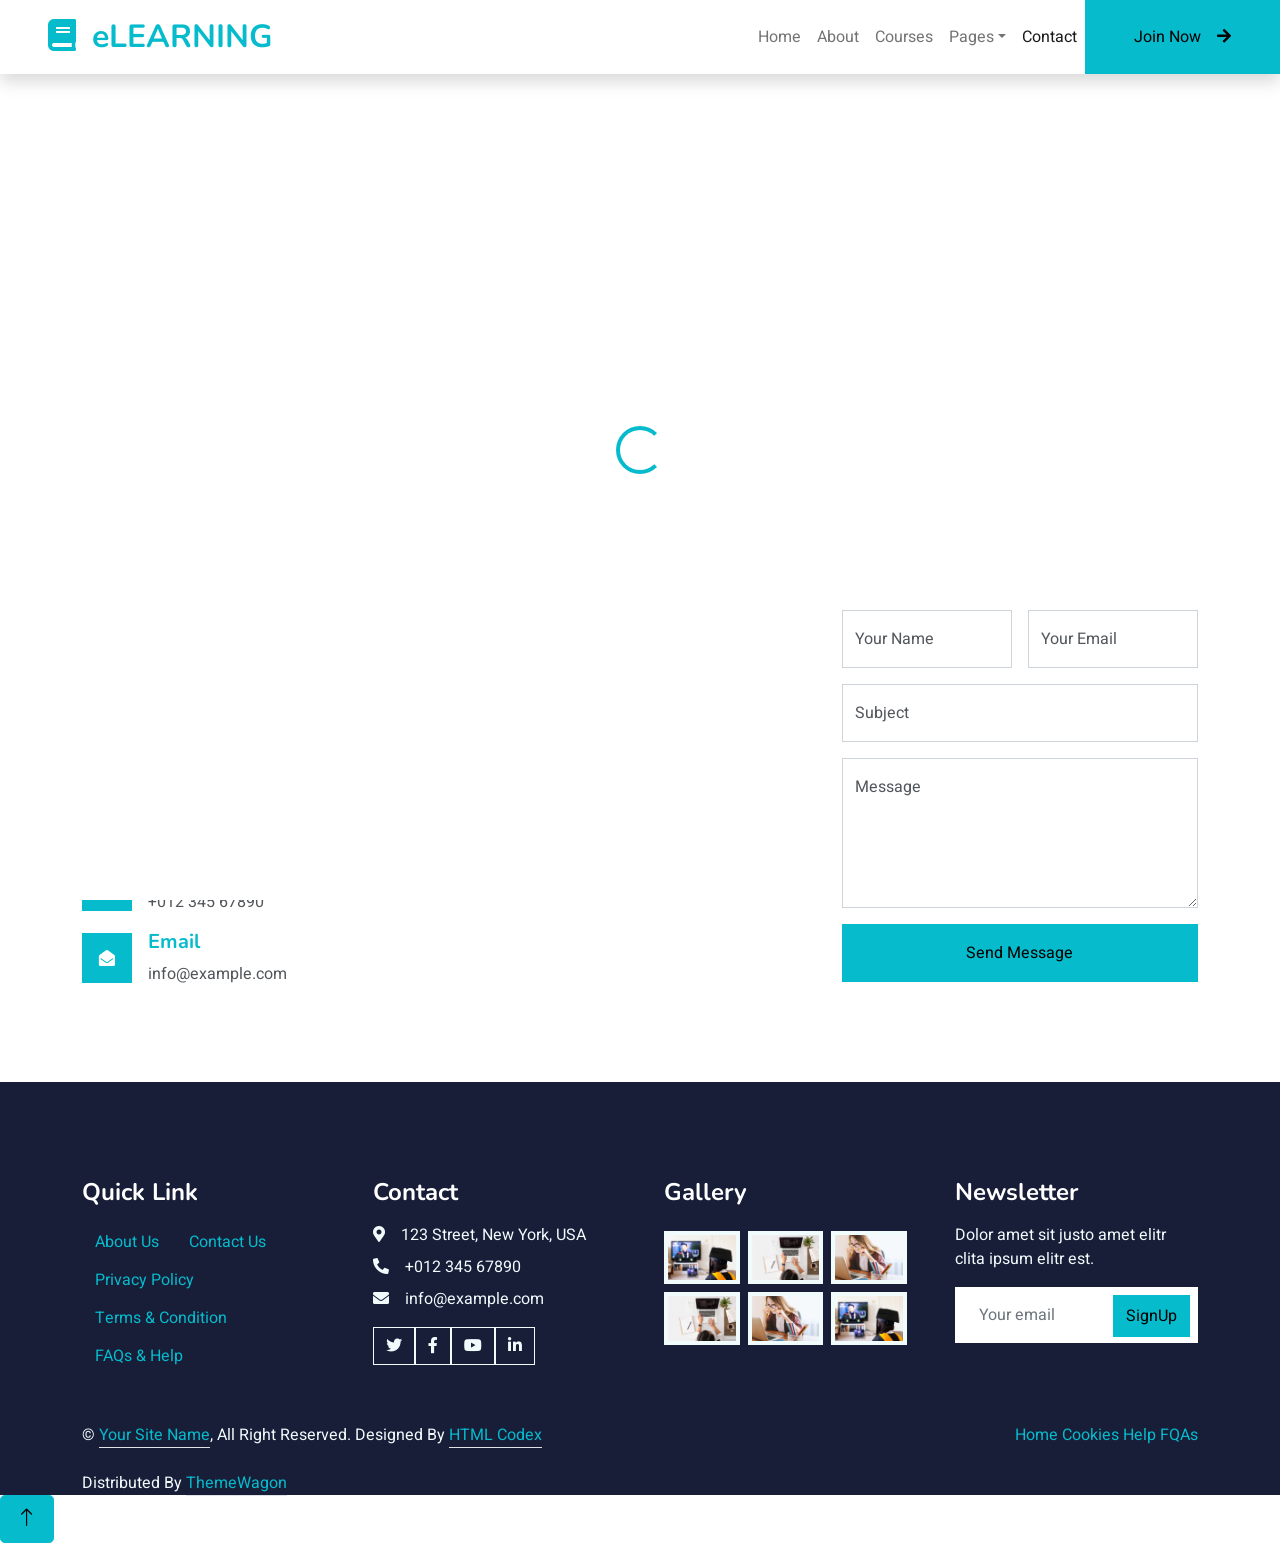
==== contact.html @ b1c094da "Initial project upload" ====
<!DOCTYPE html>
<html lang="en">

<head>
    <meta charset="utf-8">
    <title>eLEARNING - eLearning HTML Template</title>
    <meta content="width=device-width, initial-scale=1.0" name="viewport">
    <meta content="" name="keywords">
    <meta content="" name="description">

    <!-- Favicon -->
    <link href="img/favicon.ico" rel="icon">

    <!-- Google Web Fonts -->
    <link rel="preconnect" href="https://fonts.googleapis.com">
    <link rel="preconnect" href="https://fonts.gstatic.com" crossorigin>
    <link href="https://fonts.googleapis.com/css2?family=Heebo:wght@400;500;600&family=Nunito:wght@600;700;800&display=swap" rel="stylesheet">

    <!-- Icon Font Stylesheet -->
    <link href="https://cdnjs.cloudflare.com/ajax/libs/font-awesome/5.10.0/css/all.min.css" rel="stylesheet">
    <link href="https://cdn.jsdelivr.net/npm/bootstrap-icons@1.4.1/font/bootstrap-icons.css" rel="stylesheet">

    <!-- Libraries Stylesheet -->
    <link href="lib/animate/animate.min.css" rel="stylesheet">
    <link href="lib/owlcarousel/assets/owl.carousel.min.css" rel="stylesheet">

    <!-- Customized Bootstrap Stylesheet -->
    <link href="css/bootstrap.min.css" rel="stylesheet">

    <!-- Template Stylesheet -->
    <link href="css/style.css" rel="stylesheet">
</head>

<body>
    <!-- Spinner Start -->
    <div id="spinner" class="show bg-white position-fixed translate-middle w-100 vh-100 top-50 start-50 d-flex align-items-center justify-content-center">
        <div class="spinner-border text-primary" style="width: 3rem; height: 3rem;" role="status">
            <span class="sr-only">Loading...</span>
        </div>
    </div>
    <!-- Spinner End -->


    <!-- Navbar Start -->
    <nav class="navbar navbar-expand-lg bg-white navbar-light shadow sticky-top p-0">
        <a href="index.html" class="navbar-brand d-flex align-items-center px-4 px-lg-5">
            <h2 class="m-0 text-primary"><i class="fa fa-book me-3"></i>eLEARNING</h2>
        </a>
        <button type="button" class="navbar-toggler me-4" data-bs-toggle="collapse" data-bs-target="#navbarCollapse">
            <span class="navbar-toggler-icon"></span>
        </button>
        <div class="collapse navbar-collapse" id="navbarCollapse">
            <div class="navbar-nav ms-auto p-4 p-lg-0">
                <a href="index.html" class="nav-item nav-link">Home</a>
                <a href="about.html" class="nav-item nav-link">About</a>
                <a href="courses.html" class="nav-item nav-link">Courses</a>
                <div class="nav-item dropdown">
                    <a href="#" class="nav-link dropdown-toggle" data-bs-toggle="dropdown">Pages</a>
                    <div class="dropdown-menu fade-down m-0">
                        <a href="team.html" class="dropdown-item">Our Team</a>
                        <a href="testimonial.html" class="dropdown-item">Testimonial</a>
                        <a href="404.html" class="dropdown-item">404 Page</a>
                    </div>
                </div>
                <a href="contact.html" class="nav-item nav-link active">Contact</a>
            </div>
            <a href="" class="btn btn-primary py-4 px-lg-5 d-none d-lg-block">Join Now<i class="fa fa-arrow-right ms-3"></i></a>
        </div>
    </nav>
    <!-- Navbar End -->


    <!-- Header Start -->
    <div class="container-fluid bg-primary py-5 mb-5 page-header">
        <div class="container py-5">
            <div class="row justify-content-center">
                <div class="col-lg-10 text-center">
                    <h1 class="display-3 text-white animated slideInDown">Contact</h1>
                    <nav aria-label="breadcrumb">
                        <ol class="breadcrumb justify-content-center">
                            <li class="breadcrumb-item"><a class="text-white" href="#">Home</a></li>
                            <li class="breadcrumb-item"><a class="text-white" href="#">Pages</a></li>
                            <li class="breadcrumb-item text-white active" aria-current="page">Contact</li>
                        </ol>
                    </nav>
                </div>
            </div>
        </div>
    </div>
    <!-- Header End -->


    <!-- Contact Start -->
    <div class="container-xxl py-5">
        <div class="container">
            <div class="text-center wow fadeInUp" data-wow-delay="0.1s">
                <h6 class="section-title bg-white text-center text-primary px-3">Contact Us</h6>
                <h1 class="mb-5">Contact For Any Query</h1>
            </div>
            <div class="row g-4">
                <div class="col-lg-4 col-md-6 wow fadeInUp" data-wow-delay="0.1s">
                    <h5>Get In Touch</h5>
                    <p class="mb-4">The contact form is currently inactive. Get a functional and working contact form with Ajax & PHP in a few minutes. Just copy and paste the files, add a little code and you're done. <a href="https://htmlcodex.com/contact-form">Download Now</a>.</p>
                    <div class="d-flex align-items-center mb-3">
                        <div class="d-flex align-items-center justify-content-center flex-shrink-0 bg-primary" style="width: 50px; height: 50px;">
                            <i class="fa fa-map-marker-alt text-white"></i>
                        </div>
                        <div class="ms-3">
                            <h5 class="text-primary">Office</h5>
                            <p class="mb-0">123 Street, New York, USA</p>
                        </div>
                    </div>
                    <div class="d-flex align-items-center mb-3">
                        <div class="d-flex align-items-center justify-content-center flex-shrink-0 bg-primary" style="width: 50px; height: 50px;">
                            <i class="fa fa-phone-alt text-white"></i>
                        </div>
                        <div class="ms-3">
                            <h5 class="text-primary">Mobile</h5>
                            <p class="mb-0">+012 345 67890</p>
                        </div>
                    </div>
                    <div class="d-flex align-items-center">
                        <div class="d-flex align-items-center justify-content-center flex-shrink-0 bg-primary" style="width: 50px; height: 50px;">
                            <i class="fa fa-envelope-open text-white"></i>
                        </div>
                        <div class="ms-3">
                            <h5 class="text-primary">Email</h5>
                            <p class="mb-0">info@example.com</p>
                        </div>
                    </div>
                </div>
                <div class="col-lg-4 col-md-6 wow fadeInUp" data-wow-delay="0.3s">
                    <iframe class="position-relative rounded w-100 h-100"
                        src="https://www.google.com/maps/embed?pb=!1m18!1m12!1m3!1d3001156.4288297426!2d-78.01371936852176!3d42.72876761954724!2m3!1f0!2f0!3f0!3m2!1i1024!2i768!4f13.1!3m3!1m2!1s0x4ccc4bf0f123a5a9%3A0xddcfc6c1de189567!2sNew%20York%2C%20USA!5e0!3m2!1sen!2sbd!4v1603794290143!5m2!1sen!2sbd"
                        frameborder="0" style="min-height: 300px; border:0;" allowfullscreen="" aria-hidden="false"
                        tabindex="0"></iframe>
                </div>
                <div class="col-lg-4 col-md-12 wow fadeInUp" data-wow-delay="0.5s">
                    <form>
                        <div class="row g-3">
                            <div class="col-md-6">
                                <div class="form-floating">
                                    <input type="text" class="form-control" id="name" placeholder="Your Name">
                                    <label for="name">Your Name</label>
                                </div>
                            </div>
                            <div class="col-md-6">
                                <div class="form-floating">
                                    <input type="email" class="form-control" id="email" placeholder="Your Email">
                                    <label for="email">Your Email</label>
                                </div>
                            </div>
                            <div class="col-12">
                                <div class="form-floating">
                                    <input type="text" class="form-control" id="subject" placeholder="Subject">
                                    <label for="subject">Subject</label>
                                </div>
                            </div>
                            <div class="col-12">
                                <div class="form-floating">
                                    <textarea class="form-control" placeholder="Leave a message here" id="message" style="height: 150px"></textarea>
                                    <label for="message">Message</label>
                                </div>
                            </div>
                            <div class="col-12">
                                <button class="btn btn-primary w-100 py-3" type="submit">Send Message</button>
                            </div>
                        </div>
                    </form>
                </div>
            </div>
        </div>
    </div>
    <!-- Contact End -->


    <!-- Footer Start -->
    <div class="container-fluid bg-dark text-light footer pt-5 mt-5 wow fadeIn" data-wow-delay="0.1s">
        <div class="container py-5">
            <div class="row g-5">
                <div class="col-lg-3 col-md-6">
                    <h4 class="text-white mb-3">Quick Link</h4>
                    <a class="btn btn-link" href="">About Us</a>
                    <a class="btn btn-link" href="">Contact Us</a>
                    <a class="btn btn-link" href="">Privacy Policy</a>
                    <a class="btn btn-link" href="">Terms & Condition</a>
                    <a class="btn btn-link" href="">FAQs & Help</a>
                </div>
                <div class="col-lg-3 col-md-6">
                    <h4 class="text-white mb-3">Contact</h4>
                    <p class="mb-2"><i class="fa fa-map-marker-alt me-3"></i>123 Street, New York, USA</p>
                    <p class="mb-2"><i class="fa fa-phone-alt me-3"></i>+012 345 67890</p>
                    <p class="mb-2"><i class="fa fa-envelope me-3"></i>info@example.com</p>
                    <div class="d-flex pt-2">
                        <a class="btn btn-outline-light btn-social" href=""><i class="fab fa-twitter"></i></a>
                        <a class="btn btn-outline-light btn-social" href=""><i class="fab fa-facebook-f"></i></a>
                        <a class="btn btn-outline-light btn-social" href=""><i class="fab fa-youtube"></i></a>
                        <a class="btn btn-outline-light btn-social" href=""><i class="fab fa-linkedin-in"></i></a>
                    </div>
                </div>
                <div class="col-lg-3 col-md-6">
                    <h4 class="text-white mb-3">Gallery</h4>
                    <div class="row g-2 pt-2">
                        <div class="col-4">
                            <img class="img-fluid bg-light p-1" src="img/course-1.jpg" alt="">
                        </div>
                        <div class="col-4">
                            <img class="img-fluid bg-light p-1" src="img/course-2.jpg" alt="">
                        </div>
                        <div class="col-4">
                            <img class="img-fluid bg-light p-1" src="img/course-3.jpg" alt="">
                        </div>
                        <div class="col-4">
                            <img class="img-fluid bg-light p-1" src="img/course-2.jpg" alt="">
                        </div>
                        <div class="col-4">
                            <img class="img-fluid bg-light p-1" src="img/course-3.jpg" alt="">
                        </div>
                        <div class="col-4">
                            <img class="img-fluid bg-light p-1" src="img/course-1.jpg" alt="">
                        </div>
                    </div>
                </div>
                <div class="col-lg-3 col-md-6">
                    <h4 class="text-white mb-3">Newsletter</h4>
                    <p>Dolor amet sit justo amet elitr clita ipsum elitr est.</p>
                    <div class="position-relative mx-auto" style="max-width: 400px;">
                        <input class="form-control border-0 w-100 py-3 ps-4 pe-5" type="text" placeholder="Your email">
                        <button type="button" class="btn btn-primary py-2 position-absolute top-0 end-0 mt-2 me-2">SignUp</button>
                    </div>
                </div>
            </div>
        </div>
        <div class="container">
            <div class="copyright">
                <div class="row">
                    <div class="col-md-6 text-center text-md-start mb-3 mb-md-0">
                        &copy; <a class="border-bottom" href="#">Your Site Name</a>, All Right Reserved.

                        <!--/*** This template is free as long as you keep the footer author’s credit link/attribution link/backlink. If you'd like to use the template without the footer author’s credit link/attribution link/backlink, you can purchase the Credit Removal License from "https://htmlcodex.com/credit-removal". Thank you for your support. ***/-->
                        Designed By <a class="border-bottom" href="https://htmlcodex.com">HTML Codex</a><br><br>
                        Distributed By <a class="border-bottom" href="https://themewagon.com">ThemeWagon</a>
                    </div>
                    <div class="col-md-6 text-center text-md-end">
                        <div class="footer-menu">
                            <a href="">Home</a>
                            <a href="">Cookies</a>
                            <a href="">Help</a>
                            <a href="">FQAs</a>
                        </div>
                    </div>
                </div>
            </div>
        </div>
    </div>
    <!-- Footer End -->


    <!-- Back to Top -->
    <a href="#" class="btn btn-lg btn-primary btn-lg-square back-to-top"><i class="bi bi-arrow-up"></i></a>


    <!-- JavaScript Libraries -->
    <script src="https://code.jquery.com/jquery-3.4.1.min.js"></script>
    <script src="https://cdn.jsdelivr.net/npm/bootstrap@5.0.0/dist/js/bootstrap.bundle.min.js"></script>
    <script src="lib/wow/wow.min.js"></script>
    <script src="lib/easing/easing.min.js"></script>
    <script src="lib/waypoints/waypoints.min.js"></script>
    <script src="lib/owlcarousel/owl.carousel.min.js"></script>

    <!-- Template Javascript -->
    <script src="js/main.js"></script>
</body>

</html>
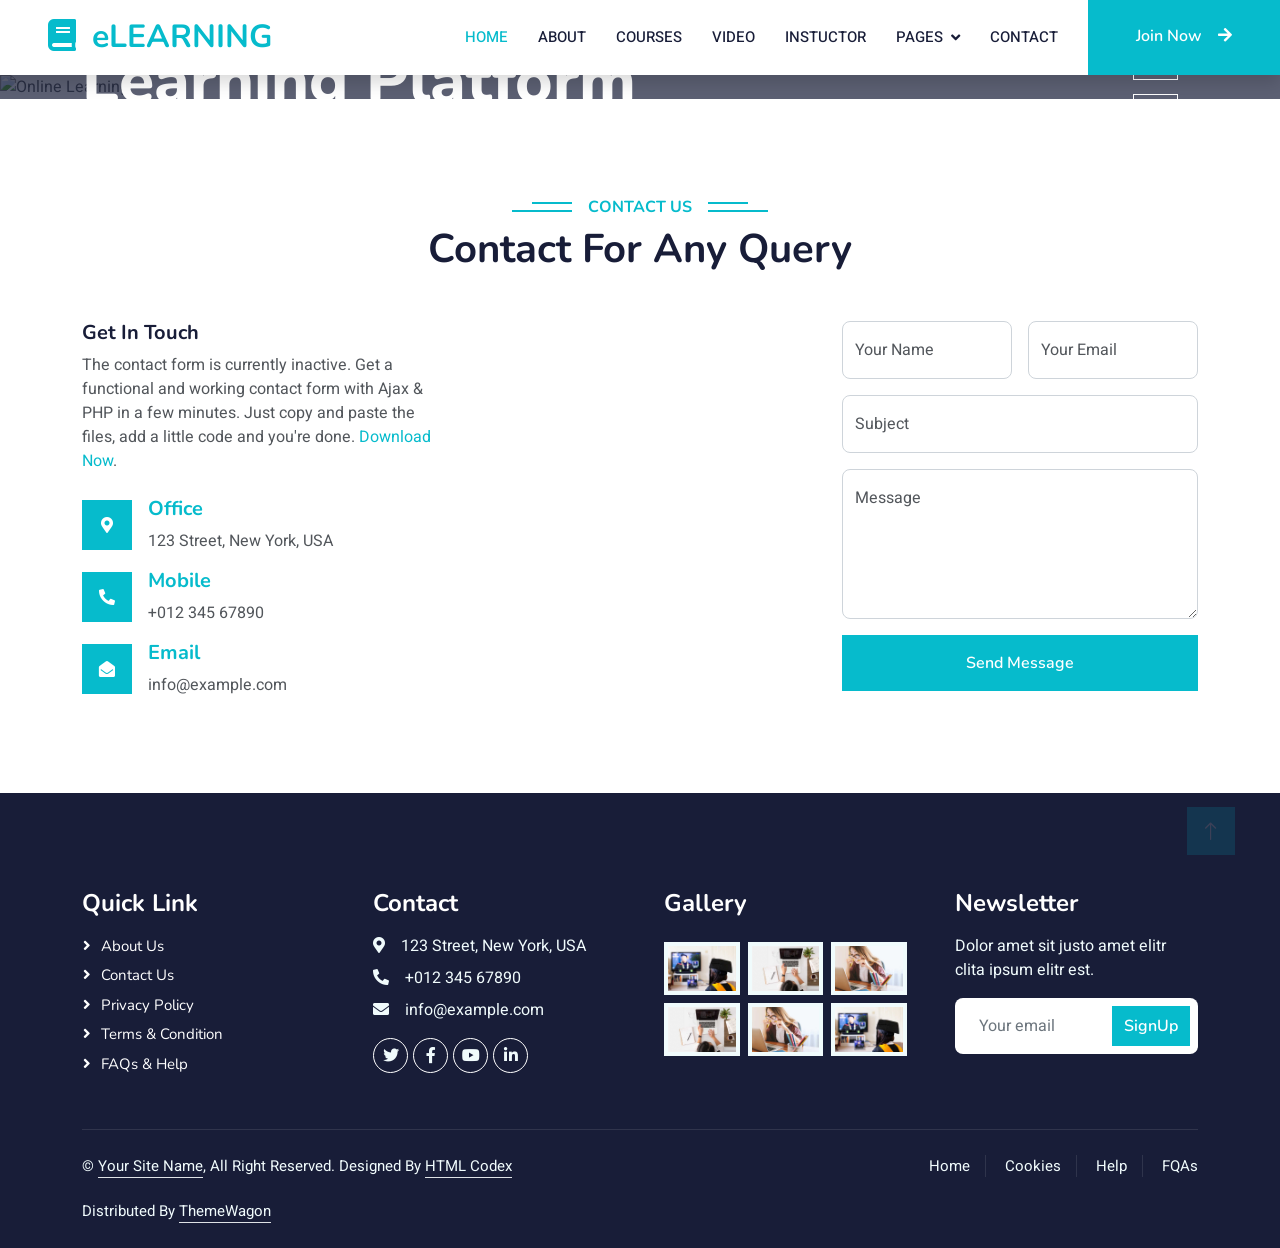
==== commit 188f567c: "Updated files" ====
--- a/contact.html
+++ b/contact.html
@@ -51,43 +51,114 @@
         </button>
         <div class="collapse navbar-collapse" id="navbarCollapse">
             <div class="navbar-nav ms-auto p-4 p-lg-0">
-                <a href="index.html" class="nav-item nav-link">Home</a>
-                <a href="about.html" class="nav-item nav-link">About</a>
+                <a href="index.html" class="nav-item nav-link active">Home</a>
+                <a href="#about" class="nav-item nav-link">About</a>
                 <a href="courses.html" class="nav-item nav-link">Courses</a>
+                <a href="#video" class="nav-item nav-link">Video</a>
+                <a href="#instructor" class="nav-item nav-link">Instuctor</a>
                 <div class="nav-item dropdown">
                     <a href="#" class="nav-link dropdown-toggle" data-bs-toggle="dropdown">Pages</a>
                     <div class="dropdown-menu fade-down m-0">
                         <a href="team.html" class="dropdown-item">Our Team</a>
                         <a href="testimonial.html" class="dropdown-item">Testimonial</a>
-                        <a href="404.html" class="dropdown-item">404 Page</a>
-                    </div>
-                </div>
-                <a href="contact.html" class="nav-item nav-link active">Contact</a>
-            </div>
-            <a href="" class="btn btn-primary py-4 px-lg-5 d-none d-lg-block">Join Now<i class="fa fa-arrow-right ms-3"></i></a>
+                        
+                    </div>
+                </div>
+                <a href="contact.html" class="nav-item nav-link">Contact</a>
+            </div>
+            <a href="join.html" class="btn btn-primary py-4 px-lg-5 d-none d-lg-block">Join Now<i class="fa fa-arrow-right ms-3"></i></a>
         </div>
     </nav>
     <!-- Navbar End -->
 
-
-    <!-- Header Start -->
-    <div class="container-fluid bg-primary py-5 mb-5 page-header">
-        <div class="container py-5">
-            <div class="row justify-content-center">
-                <div class="col-lg-10 text-center">
-                    <h1 class="display-3 text-white animated slideInDown">Contact</h1>
-                    <nav aria-label="breadcrumb">
-                        <ol class="breadcrumb justify-content-center">
-                            <li class="breadcrumb-item"><a class="text-white" href="#">Home</a></li>
-                            <li class="breadcrumb-item"><a class="text-white" href="#">Pages</a></li>
-                            <li class="breadcrumb-item text-white active" aria-current="page">Contact</li>
-                        </ol>
-                    </nav>
-                </div>
-            </div>
-        </div>
+<!-- Carousel Start -->
+<div class="container-fluid p-0 mb-5">
+    <div class="owl-carousel header-carousel position-relative">
+
+        <!-- Slide 1 -->
+        <div class="owl-carousel-item position-relative">
+            <img class="img-fluid" 
+                 src="https://images.unsplash.com/photo-1524178232363-1fb2b075b655?auto=format&fit=crop&w=1600&q=80"
+                 alt="Online Learning">
+
+            <div class="position-absolute top-0 start-0 w-100 h-100 d-flex align-items-center"
+                 style="background: rgba(24, 29, 56, .7);">
+
+                <div class="container">
+                    <div class="row justify-content-start">
+                        <div class="col-sm-10 col-lg-8">
+
+                            <h5 class="text-primary text-uppercase mb-3 animated slideInDown">
+                                Best Online Courses
+                            </h5>
+
+                            <h1 class="display-3 text-white animated slideInDown">
+                                The Best Online Learning Platform
+                            </h1>
+
+                            <p class="fs-5 text-white mb-4 pb-2">
+                                Learn anytime, anywhere with expert-led online courses and real-world projects.
+                            </p>
+
+                            <a href="" class="btn btn-primary py-md-3 px-md-5 me-3 animated slideInLeft">
+                                Read More
+                            </a>
+
+                            <a href="join.html" class="btn btn-light py-md-3 px-md-5 animated slideInRight">
+                                Join Now
+                            </a>
+
+                        </div>
+                    </div>
+                </div>
+
+            </div>
+        </div>
+
+        <!-- Slide 2 -->
+        <div class="owl-carousel-item position-relative">
+            <img class="img-fluid"
+                 src="https://images.unsplash.com/photo-1516321318423-f06f85e504b3?auto=format&fit=crop&w=1600&q=80"
+                 alt="Study Online">
+
+            <div class="position-absolute top-0 start-0 w-100 h-100 d-flex align-items-center"
+                 style="background: rgba(24, 29, 56, .7);">
+
+                <div class="container">
+                    <div class="row justify-content-start">
+                        <div class="col-sm-10 col-lg-8">
+
+                            <h5 class="text-primary text-uppercase mb-3 animated slideInDown">
+                                Best Online Courses
+                            </h5>
+
+                            <h1 class="display-3 text-white animated slideInDown">
+                                Get Educated Online From Your Home
+                            </h1>
+
+                            <p class="fs-5 text-white mb-4 pb-2">
+                                Upgrade your skills with flexible learning and industry-recognized certificates.
+                            </p>
+
+                            <a href="" class="btn btn-primary py-md-3 px-md-5 me-3 animated slideInLeft">
+                                Read More
+                            </a>
+
+                            <a href="" class="btn btn-light py-md-3 px-md-5 animated slideInRight">
+                                Join Now
+                            </a>
+
+                        </div>
+                    </div>
+                </div>
+
+            </div>
+        </div>
+
     </div>
-    <!-- Header End -->
+</div>
+<!-- Carousel End -->
+
 
 
     <!-- Contact Start -->
--- a/css/style.css
+++ b/css/style.css
@@ -0,0 +1,571 @@
+/********** Template CSS **********/
+:root {
+    --primary: #06BBCC;
+    --light: #F0FBFC;
+    --dark: #181d38;
+}
+
+.fw-medium {
+    font-weight: 600 !important;
+}
+
+.fw-semi-bold {
+    font-weight: 700 !important;
+}
+
+.back-to-top {
+    position: fixed;
+    display: none;
+    right: 45px;
+    bottom: 45px;
+    z-index: 99;
+}
+
+
+/*** Spinner ***/
+#spinner {
+    opacity: 0;
+    visibility: hidden;
+    transition: opacity .5s ease-out, visibility 0s linear .5s;
+    z-index: 99999;
+}
+
+#spinner.show {
+    transition: opacity .5s ease-out, visibility 0s linear 0s;
+    visibility: visible;
+    opacity: 1;
+}
+
+
+/*** Button ***/
+.btn {
+    font-family: 'Nunito', sans-serif;
+    font-weight: 600;
+    transition: .5s;
+}
+
+.btn.btn-primary,
+.btn.btn-secondary {
+    color: #FFFFFF;
+}
+
+.btn-square {
+    width: 38px;
+    height: 38px;
+}
+
+.btn-sm-square {
+    width: 32px;
+    height: 32px;
+}
+
+.btn-lg-square {
+    width: 48px;
+    height: 48px;
+}
+
+.btn-square,
+.btn-sm-square,
+.btn-lg-square {
+    padding: 0;
+    display: flex;
+    align-items: center;
+    justify-content: center;
+    font-weight: normal;
+    border-radius: 0px;
+}
+
+
+/*** Navbar ***/
+.navbar .dropdown-toggle::after {
+    border: none;
+    content: "\f107";
+    font-family: "Font Awesome 5 Free";
+    font-weight: 900;
+    vertical-align: middle;
+    margin-left: 8px;
+}
+
+.navbar-light .navbar-nav .nav-link {
+    margin-right: 30px;
+    padding: 25px 0;
+    color: #FFFFFF;
+    font-size: 15px;
+    text-transform: uppercase;
+    outline: none;
+}
+
+.navbar-light .navbar-nav .nav-link:hover,
+.navbar-light .navbar-nav .nav-link.active {
+    color: var(--primary);
+}
+
+@media (max-width: 991.98px) {
+    .navbar-light .navbar-nav .nav-link  {
+        margin-right: 0;
+        padding: 10px 0;
+    }
+
+    .navbar-light .navbar-nav {
+        border-top: 1px solid #EEEEEE;
+    }
+}
+
+.navbar-light .navbar-brand,
+.navbar-light a.btn {
+    height: 75px;
+}
+
+.navbar-light .navbar-nav .nav-link {
+    color: var(--dark);
+    font-weight: 500;
+}
+
+.navbar-light.sticky-top {
+    top: -100px;
+    transition: .5s;
+}
+
+@media (min-width: 992px) {
+    .navbar .nav-item .dropdown-menu {
+        display: block;
+        margin-top: 0;
+        opacity: 0;
+        visibility: hidden;
+        transition: .5s;
+    }
+
+    .navbar .dropdown-menu.fade-down {
+        top: 100%;
+        transform: rotateX(-75deg);
+        transform-origin: 0% 0%;
+    }
+
+    .navbar .nav-item:hover .dropdown-menu {
+        top: 100%;
+        transform: rotateX(0deg);
+        visibility: visible;
+        transition: .5s;
+        opacity: 1;
+    }
+}
+
+
+/*** Header carousel ***/
+@media (max-width: 768px) {
+    .header-carousel .owl-carousel-item {
+        position: relative;
+        min-height: 500px;
+    }
+    
+    .header-carousel .owl-carousel-item img {
+        position: absolute;
+        width: 100%;
+        height: 100%;
+        object-fit: cover;
+    }
+}
+
+.header-carousel .owl-nav {
+    position: absolute;
+    top: 50%;
+    right: 8%;
+    transform: translateY(-50%);
+    display: flex;
+    flex-direction: column;
+}
+
+.header-carousel .owl-nav .owl-prev,
+.header-carousel .owl-nav .owl-next {
+    margin: 7px 0;
+    width: 45px;
+    height: 45px;
+    display: flex;
+    align-items: center;
+    justify-content: center;
+    color: #FFFFFF;
+    background: transparent;
+    border: 1px solid #FFFFFF;
+    font-size: 22px;
+    transition: .5s;
+}
+
+.header-carousel .owl-nav .owl-prev:hover,
+.header-carousel .owl-nav .owl-next:hover {
+    background: var(--primary);
+    border-color: var(--primary);
+}
+
+.page-header {
+    background: linear-gradient(rgba(24, 29, 56, .7), rgba(24, 29, 56, .7)), url(../img/carousel-1.jpg);
+    background-position: center center;
+    background-repeat: no-repeat;
+    background-size: cover;
+}
+
+.page-header-inner {
+    background: rgba(15, 23, 43, .7);
+}
+
+.breadcrumb-item + .breadcrumb-item::before {
+    color: var(--light);
+}
+
+
+/*** Section Title ***/
+.section-title {
+    position: relative;
+    display: inline-block;
+    text-transform: uppercase;
+}
+
+.section-title::before {
+    position: absolute;
+    content: "";
+    width: calc(100% + 80px);
+    height: 2px;
+    top: 4px;
+    left: -40px;
+    background: var(--primary);
+    z-index: -1;
+}
+
+.section-title::after {
+    position: absolute;
+    content: "";
+    width: calc(100% + 120px);
+    height: 2px;
+    bottom: 5px;
+    left: -60px;
+    background: var(--primary);
+    z-index: -1;
+}
+
+.section-title.text-start::before {
+    width: calc(100% + 40px);
+    left: 0;
+}
+
+.section-title.text-start::after {
+    width: calc(100% + 60px);
+    left: 0;
+}
+
+
+/*** Service ***/
+.service-item {
+    background: var(--light);
+    transition: .5s;
+}
+
+.service-item:hover {
+    margin-top: -10px;
+    background: var(--primary);
+}
+
+.service-item * {
+    transition: .5s;
+}
+
+.service-item:hover * {
+    color: var(--light) !important;
+}
+
+
+/*** Categories & Courses ***/
+.category img,
+.course-item img {
+    transition: .5s;
+}
+
+.category a:hover img,
+.course-item:hover img {
+    transform: scale(1.1);
+}
+
+
+/*** Team ***/
+.team-item img {
+    transition: .5s;
+}
+
+.team-item:hover img {
+    transform: scale(1.1);
+}
+
+
+/*** Testimonial ***/
+.testimonial-carousel::before {
+    position: absolute;
+    content: "";
+    top: 0;
+    left: 0;
+    height: 100%;
+    width: 0;
+    background: linear-gradient(to right, rgba(255, 255, 255, 1) 0%, rgba(255, 255, 255, 0) 100%);
+    z-index: 1;
+}
+
+.testimonial-carousel::after {
+    position: absolute;
+    content: "";
+    top: 0;
+    right: 0;
+    height: 100%;
+    width: 0;
+    background: linear-gradient(to left, rgba(255, 255, 255, 1) 0%, rgba(255, 255, 255, 0) 100%);
+    z-index: 1;
+}
+
+@media (min-width: 768px) {
+    .testimonial-carousel::before,
+    .testimonial-carousel::after {
+        width: 200px;
+    }
+}
+
+@media (min-width: 992px) {
+    .testimonial-carousel::before,
+    .testimonial-carousel::after {
+        width: 300px;
+    }
+}
+
+.testimonial-carousel .owl-item .testimonial-text,
+.testimonial-carousel .owl-item.center .testimonial-text * {
+    transition: .5s;
+}
+
+.testimonial-carousel .owl-item.center .testimonial-text {
+    background: var(--primary) !important;
+}
+
+.testimonial-carousel .owl-item.center .testimonial-text * {
+    color: #FFFFFF !important;
+}
+
+.testimonial-carousel .owl-dots {
+    margin-top: 24px;
+    display: flex;
+    align-items: flex-end;
+    justify-content: center;
+}
+
+.testimonial-carousel .owl-dot {
+    position: relative;
+    display: inline-block;
+    margin: 0 5px;
+    width: 15px;
+    height: 15px;
+    border: 1px solid #CCCCCC;
+    transition: .5s;
+}
+
+.testimonial-carousel .owl-dot.active {
+    background: var(--primary);
+    border-color: var(--primary);
+}
+
+
+/*** Footer ***/
+.footer .btn.btn-social {
+    margin-right: 5px;
+    width: 35px;
+    height: 35px;
+    display: flex;
+    align-items: center;
+    justify-content: center;
+    color: var(--light);
+    font-weight: normal;
+    border: 1px solid #FFFFFF;
+    border-radius: 35px;
+    transition: .3s;
+}
+
+.footer .btn.btn-social:hover {
+    color: var(--primary);
+}
+
+.footer .btn.btn-link {
+    display: block;
+    margin-bottom: 5px;
+    padding: 0;
+    text-align: left;
+    color: #FFFFFF;
+    font-size: 15px;
+    font-weight: normal;
+    text-transform: capitalize;
+    transition: .3s;
+}
+
+.footer .btn.btn-link::before {
+    position: relative;
+    content: "\f105";
+    font-family: "Font Awesome 5 Free";
+    font-weight: 900;
+    margin-right: 10px;
+}
+
+.footer .btn.btn-link:hover {
+    letter-spacing: 1px;
+    box-shadow: none;
+}
+
+.footer .copyright {
+    padding: 25px 0;
+    font-size: 15px;
+    border-top: 1px solid rgba(256, 256, 256, .1);
+}
+
+.footer .copyright a {
+    color: var(--light);
+}
+
+.footer .footer-menu a {
+    margin-right: 15px;
+    padding-right: 15px;
+    border-right: 1px solid rgba(255, 255, 255, .1);
+}
+
+.footer .footer-menu a:last-child {
+    margin-right: 0;
+    padding-right: 0;
+    border-right: none;
+}
+
+
+
+/*** VIDEO SECTION ***/
+.video-section {
+    background: var(--light);
+    padding: 80px 0;
+}
+
+/* Left Content */
+.video-content .section-tag {
+    display: inline-block;
+    background: var(--primary);
+    color: #fff;
+    padding: 6px 14px;
+    border-radius: 30px;
+    font-size: 13px;
+    font-weight: 600;
+    margin-bottom: 15px;
+    text-transform: uppercase;
+    letter-spacing: 1px;
+}
+
+.video-title {
+    font-size: 40px;
+    font-weight: 700;
+    color: var(--dark);
+    line-height: 1.3;
+    margin-bottom: 20px;
+}
+
+.video-text {
+    font-size: 16px;
+    color: #555;
+    line-height: 1.8;
+    margin-bottom: 25px;
+}
+
+/* Feature List */
+.video-features {
+    display: flex;
+    flex-direction: column;
+    gap: 12px;
+}
+
+.feature-item {
+    font-size: 15px;
+    font-weight: 500;
+    color: var(--dark);
+    display: flex;
+    align-items: center;
+}
+
+.feature-item i {
+    color: var(--primary);
+    margin-right: 10px;
+    font-size: 18px;
+}
+
+/* Button */
+.video-content .btn-primary {
+    background: var(--primary);
+    border: none;
+    padding: 10px 25px;
+    border-radius: 5px;
+    transition: 0.4s;
+}
+
+.video-content .btn-primary:hover {
+    background: var(--dark);
+    color: #fff;
+}
+
+/* Video Box */
+.video-wrapper {
+    position: relative;
+    border-radius: 15px;
+    overflow: hidden;
+    box-shadow: 0 10px 30px rgba(0,0,0,0.1);
+    border: 3px solid #fff;
+}
+
+.video-wrapper iframe {
+    width: 100%;
+    height: 380px;
+    border: none;
+}
+
+/* Responsive */
+@media (max-width: 991px) {
+    .video-title {
+        font-size: 30px;
+    }
+
+    .video-wrapper iframe {
+        height: 300px;
+    }
+}
+
+@media (max-width: 576px) {
+    .video-title {
+        font-size: 24px;
+    }
+
+    .video-wrapper iframe {
+        height: 220px;
+    }
+}
+
+
+/*** JOIN FORM STYLING ***/
+
+.card {
+    border-radius: 12px;
+}
+
+.form-control,
+.form-select {
+    border-radius: 8px;
+    padding: 10px;
+}
+
+.form-control:focus,
+.form-select:focus {
+    border-color: var(--primary);
+    box-shadow: 0 0 0 0.2rem rgba(6, 187, 204, 0.25);
+}
+
+.btn-primary {
+    background: var(--primary);
+    border: none;
+    transition: 0.3s;
+}
+
+.btn-primary:hover {
+    background: var(--dark);
+}
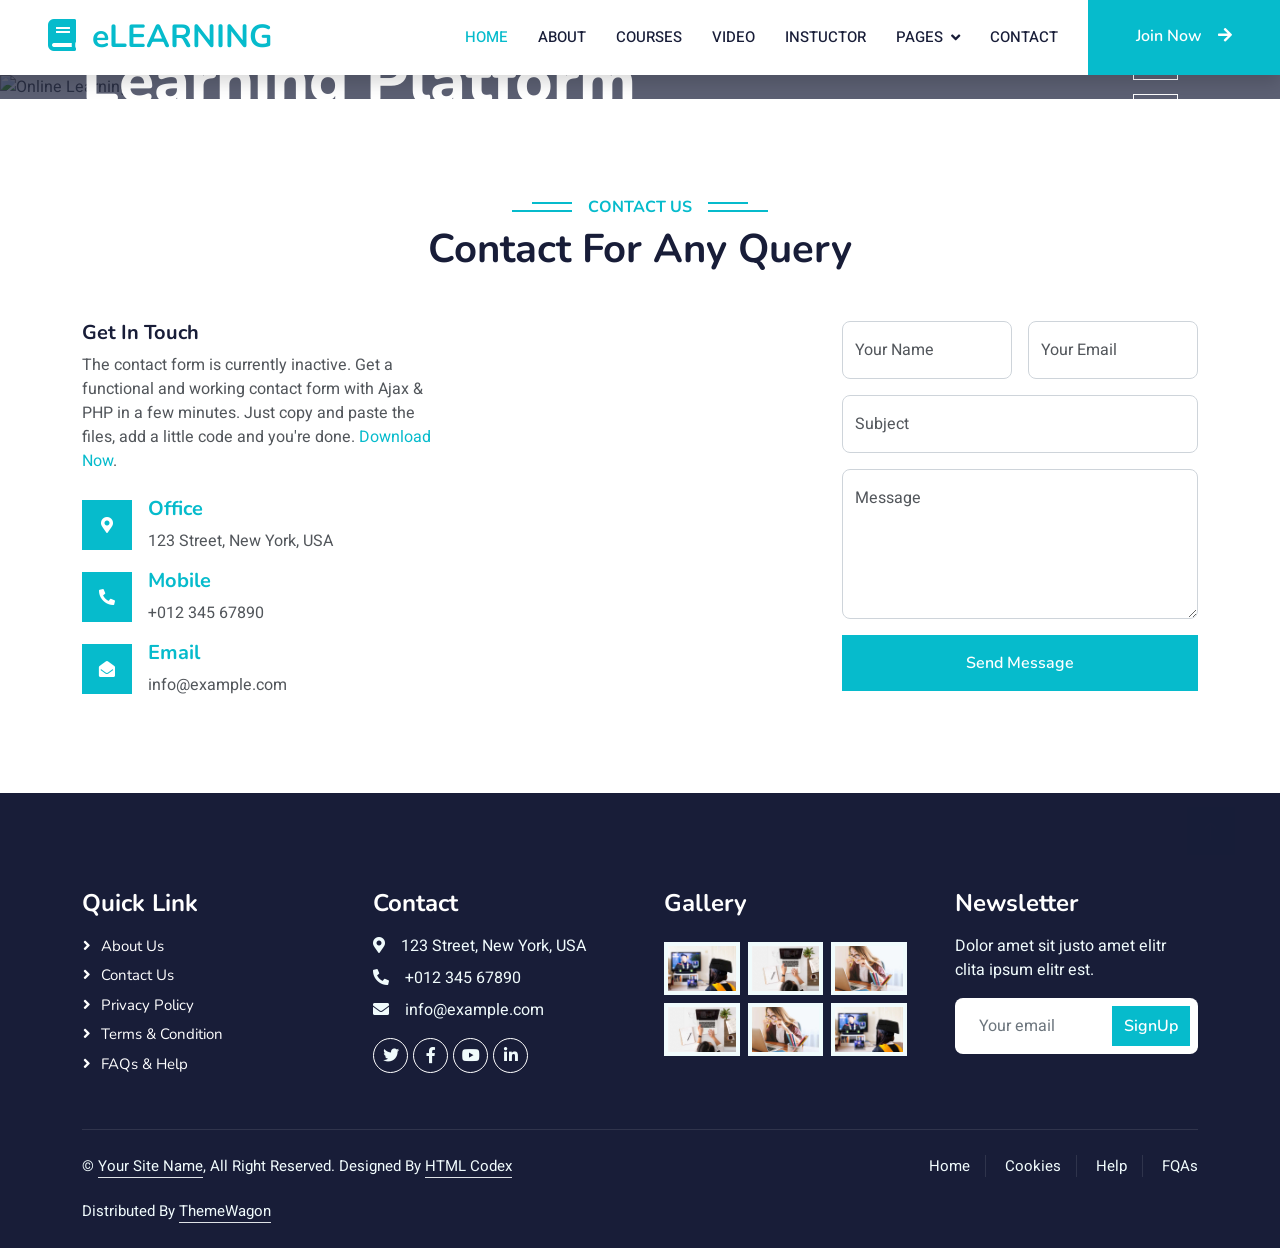
==== commit ef7bdae3: "Updated files" ====
--- a/contact.html
+++ b/contact.html
@@ -59,7 +59,7 @@
                 <div class="nav-item dropdown">
                     <a href="#" class="nav-link dropdown-toggle" data-bs-toggle="dropdown">Pages</a>
                     <div class="dropdown-menu fade-down m-0">
-                        <a href="team.html" class="dropdown-item">Our Team</a>
+                        <a href="log.html" class="dropdown-item">Log in</a>
                         <a href="testimonial.html" class="dropdown-item">Testimonial</a>
                         
                     </div>
